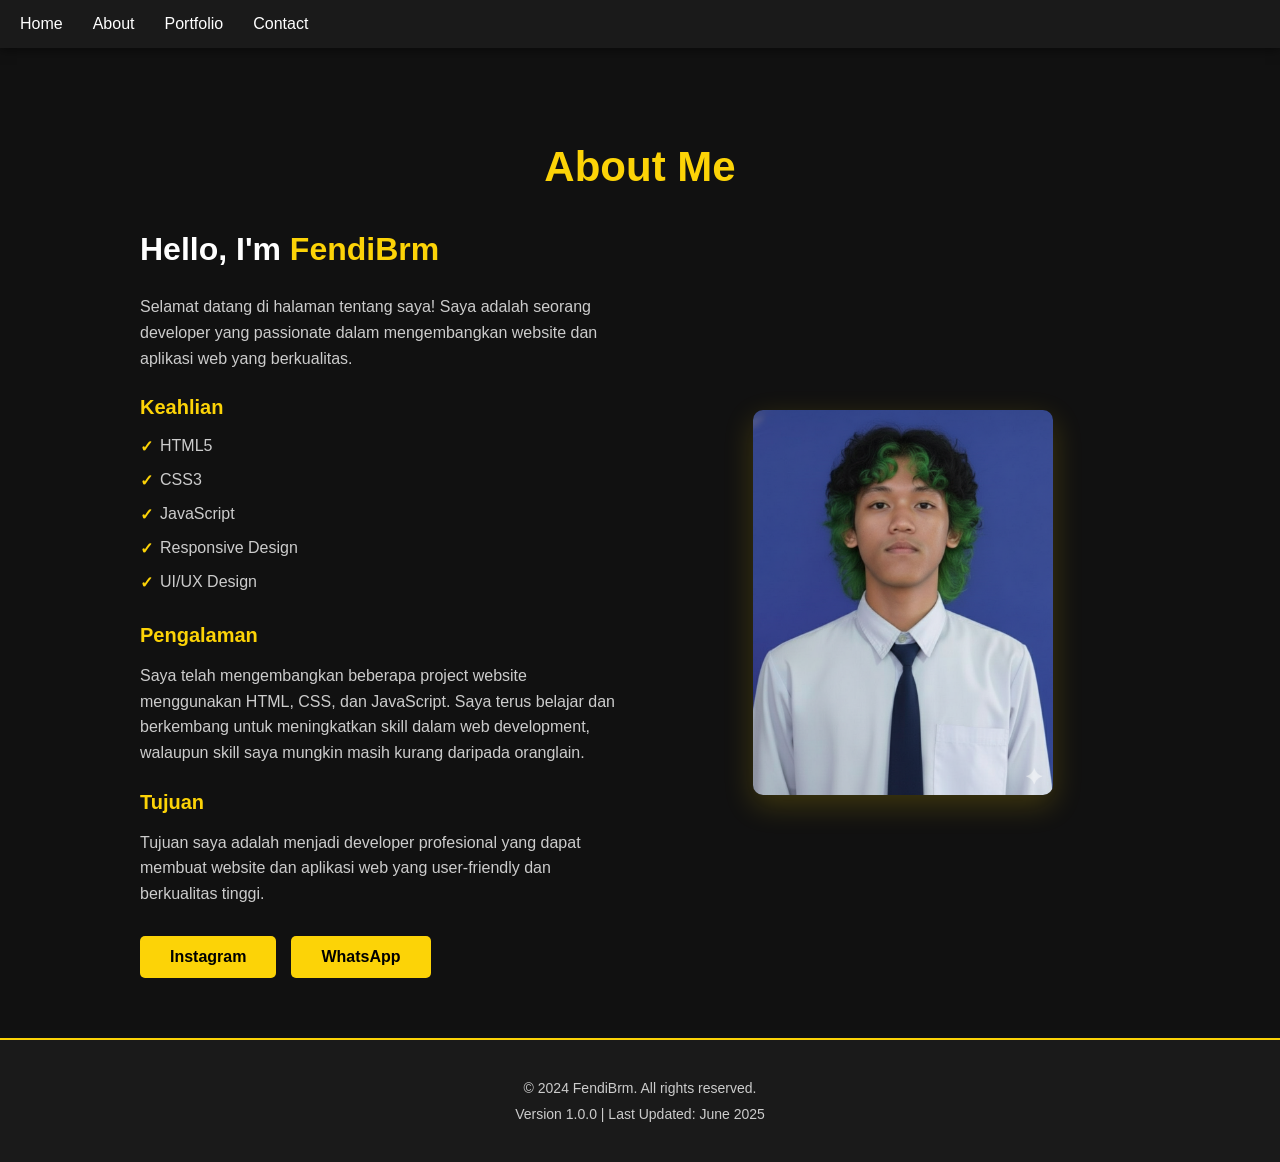
==== about.html @ db36454f "Add files via upload" ====
<!DOCTYPE html>
<html lang="en">
<head>
    <meta charset="UTF-8">
    <meta name="viewport" content="width=device-width, initial-scale=1.0">
    <title>About - FendiBrm | Portfolio</title>
    <link rel="stylesheet" href="style.css">
</head>
<body>
    <nav class="navbar">
        <div class="hamburger" id="hamburger">
            <span></span>
            <span></span>
            <span></span>
        </div>
        <ul class="nav-menu" id="navMenu">
            <li><a href="index.html">Home</a></li>
            <li><a href="about.html">About</a></li>
            <li><a href="portfolio.html">Portfolio</a></li>
            <li><a href="contact.html">Contact</a></li>
        </ul>
    </nav>

    <section class="about-section">
        <div class="about-container">
            <h1>About Me</h1>
            
            <div class="about-content">
                <div class="about-text">
                    <h2>Hello, I'm <span>FendiBrm</span></h2>
                    <p>Selamat datang di halaman tentang saya! Saya adalah seorang developer yang passionate dalam mengembangkan website dan aplikasi web yang berkualitas.</p>
                    
                    <h3>Keahlian</h3>
                    <ul class="skills-list">
                        <li>HTML5</li>
                        <li>CSS3</li>
                        <li>JavaScript</li>
                        <li>Responsive Design</li>
                        <li>UI/UX Design</li>
                    </ul>

                    <h3>Pengalaman</h3>
                    <p>Saya telah mengembangkan beberapa project website menggunakan HTML, CSS, dan JavaScript. Saya terus belajar dan berkembang untuk meningkatkan skill dalam web development, walaupun skill saya mungkin masih kurang daripada oranglain.</p>

                    <h3>Tujuan</h3>
                    <p>Tujuan saya adalah menjadi developer profesional yang dapat membuat website dan aplikasi web yang user-friendly dan berkualitas tinggi.</p>

                    <div class="about-links">
                        <a href="https://www.instagram.com/imfndisnt__/" class="btn-social">Instagram</a>
                        <a href="https://wa.me/6282136658391" class="btn-social">WhatsApp</a>
                    </div>
                </div>

                <div class="about-image">
                    <img src="fendi-bisa.png" alt="FendiBrm">
                </div>
            </div>
        </div>
    </section>

    <section class="footer-section">
        <p>&copy; 2024 FendiBrm. All rights reserved.</p>
        <p>Version 1.0.0 | Last Updated: June 2025</p>
    </section>

    <script>
        const hamburger = document.getElementById('hamburger');
        const navMenu = document.getElementById('navMenu');

        hamburger.addEventListener('click', () => {
            hamburger.classList.toggle('active');
            navMenu.classList.toggle('active');
        });

        // Tutup menu saat link diklik
        document.querySelectorAll('.nav-menu a').forEach(link => {
            link.addEventListener('click', () => {
                hamburger.classList.remove('active');
                navMenu.classList.remove('active');
            });
        });
    </script>
</body>
</html>
---- style.css ----
/* ---- GENERAL ---- */
* {
    box-sizing: border-box;
}

html {
    scroll-behavior: smooth;
}

body {
    margin: 0;
    font-family: 'Poppins', sans-serif;
    background: #0a0a0a;
    color: white;
    overflow-x: hidden;
}

/* ---- NAVBAR ---- */
.navbar {
    background: #1a1a1a;
    padding: 15px 20px;
    position: relative;
    box-shadow: 0 2px 10px rgba(0, 0, 0, 0.5);
}

.hamburger {
    display: none;
    flex-direction: column;
    cursor: pointer;
    gap: 5px;
}

.hamburger span {
    width: 25px;
    height: 3px;
    background-color: #fcd307;
    border-radius: 2px;
    transition: all 0.3s ease;
}

.hamburger.active span:nth-child(1) {
    transform: rotate(45deg) translate(10px, 10px);
}

.hamburger.active span:nth-child(2) {
    opacity: 0;
}

.hamburger.active span:nth-child(3) {
    transform: rotate(-45deg) translate(8px, -7px);
}

.nav-menu {
    list-style: none;
    display: flex;
    gap: 30px;
    margin: 0;
    padding: 0;
}

.nav-menu a {
    color: white;
    text-decoration: none;
    font-weight: 500;
    transition: color 0.3s ease;
}

.nav-menu a:hover {
    color: #fcd307;
}

/* ---- HERO SECTION ---- */
.hero {
    background: linear-gradient(135deg, #1a1a1a, #0a0a0a);
    padding: 100px 40px;
    position: relative;
    display: flex;
    align-items: center;
    justify-content: space-between;
}

.hero-text {
    flex: 1;
}

.hero-logo {
    position: absolute;
    right: 40px;
    top: 50%;
    transform: translateY(-50%);
}

.hero-logo img {
    width: 150px;
    opacity: 0.9;
    filter: brightness(1.1);
}

.hero-text h1 {
    font-size: 48px;
    margin: 0;
    font-weight: 600;
    color: #ffffff;
}

.hero-text h2 {
    font-size: 30px;
    margin-top: 10px;
}

.hero-text h2 span {
    color: #fcd307; /* warna kuning */
    font-weight: 700;
}

/* ---- CONTENT SECTION ---- */
.content {
    background: #111111;
    padding: 50px 40px;
    border-top: 2px solid #fcd307;
}

.content h3 {
    font-size: 28px;
    color: #fcd307;
}

.content p {
    font-size: 16px;
    color: #cccccc;
}

/* ---- ICONS ---- */
.icons img {
    width: 70px;
    margin-right: 15px;
    filter: brightness(1.1);
}

/* ---- RESPONSIVE ---- */
@media (max-width: 600px) {
    .hamburger {
        display: flex;
    }

    .nav-menu {
        position: absolute;
        top: 60px;
        left: 0;
        width: 100%;
        flex-direction: column;
        background: #1a1a1a;
        gap: 0;
        max-height: 0;
        overflow: hidden;
        transition: max-height 0.3s ease;
    }

    .nav-menu.active {
        max-height: 500px;
    }

    .nav-menu li {
        padding: 15px 20px;
        border-bottom: 1px solid #333;
    }

    .nav-menu a {
        display: block;
    }

    .hero-text h1 {
        font-size: 36px;
    }
    .hero-text h2 {
        font-size: 24px;
    }
    .icons img {
        width: 55px;
    }
}

/* ---- ABOUT SECTION ---- */
.about-section {
    background: #111111;
    padding: 60px 40px;
    min-height: 100vh;
    display: flex;
    align-items: center;
}

.about-container {
    max-width: 1000px;
    margin: 0 auto;
    width: 100%;
}

.about-section h1 {
    font-size: 42px;
    color: #fcd307;
    margin-bottom: 40px;
    text-align: center;
}

.about-content {
    display: flex;
    gap: 50px;
    align-items: center;
}

.about-text {
    flex: 1;
}

.about-text h2 {
    font-size: 32px;
    color: #ffffff;
    margin-top: 0;
}

.about-text h2 span {
    color: #fcd307;
}

.about-text h3 {
    font-size: 20px;
    color: #fcd307;
    margin-top: 25px;
    margin-bottom: 10px;
}

.about-text p {
    font-size: 16px;
    color: #cccccc;
    line-height: 1.6;
    margin-bottom: 15px;
}

.skills-list {
    list-style: none;
    padding: 0;
    margin: 10px 0 20px 0;
}

.skills-list li {
    font-size: 16px;
    color: #cccccc;
    padding: 8px 0;
    padding-left: 20px;
    position: relative;
}

.skills-list li::before {
    content: "✓";
    color: #fcd307;
    font-weight: bold;
    position: absolute;
    left: 0;
}

.about-image {
    flex: 1;
    text-align: center;
}

.about-image img {
    max-width: 300px;
    width: 100%;
    border-radius: 10px;
    box-shadow: 0 10px 30px rgba(252, 211, 7, 0.2);
}

.about-links {
    margin-top: 30px;
    display: flex;
    gap: 15px;
}

.btn-social {
    display: inline-block;
    padding: 12px 30px;
    background: #fcd307;
    color: #000000;
    text-decoration: none;
    border-radius: 5px;
    font-weight: 600;
    transition: all 0.3s ease;
}

.btn-social:hover {
    background: #ffffff;
    transform: translateY(-2px);
    box-shadow: 0 10px 20px rgba(252, 211, 7, 0.3);
}

/* ---- FOOTER SECTION ---- */
.footer-section {
    background: #1a1a1a;
    padding: 30px 40px;
    text-align: center;
    border-top: 2px solid #fcd307;
}

.footer-section p {
    margin: 10px 0;
    font-size: 14px;
    color: #cccccc;
}

/* ---- RESPONSIVE ABOUT ---- */
@media (max-width: 768px) {
    .about-content {
        flex-direction: column;
        gap: 30px;
    }

    .about-image img {
        max-width: 250px;
    }

    .about-section h1 {
        font-size: 32px;
    }

    .about-text h2 {
        font-size: 24px;
    }

    .about-links {
        flex-direction: column;
    }

    .btn-social {
        width: 100%;
        text-align: center;
    }
}


/* ---- CONTACT SECTION ---- */
.contact-section {
    background: #111111;
    padding: 60px 40px;
    min-height: 100vh;
    display: flex;
    align-items: center;
}

.contact-container {
    max-width: 1100px;
    margin: 0 auto;
    width: 100%;
}

.contact-section h1 {
    font-size: 42px;
    color: #fcd307;
    margin-bottom: 10px;
    text-align: center;
}

.contact-subtitle {
    text-align: center;
    font-size: 16px;
    color: #cccccc;
    margin-bottom: 40px;
}

.contact-content {
    display: grid;
    grid-template-columns: 1fr 1fr;
    gap: 50px;
}

.contact-info h2 {
    font-size: 24px;
    color: #fcd307;
    margin-bottom: 30px;
}

.info-item {
    margin-bottom: 30px;
}

.info-item h3 {
    font-size: 16px;
    color: #ffffff;
    margin: 0 0 10px 0;
}

.info-item p {
    margin: 0;
    color: #cccccc;
    font-size: 15px;
}

.info-item a {
    color: #fcd307;
    text-decoration: none;
    transition: color 0.3s ease;
}

.info-item a:hover {
    color: #ffffff;
}

.info-item ul {
    list-style: none;
    padding: 0;
    margin: 0;
}

.info-item ul li {
    color: #cccccc;
    padding: 5px 0;
    padding-left: 20px;
    position: relative;
}

.info-item ul li::before {
    content: "";
    color: #fcd307;
    position: absolute;
    left: 0;
}

.contact-form-wrapper h2 {
    font-size: 24px;
    color: #fcd307;
    margin-bottom: 30px;
}

.contact-form {
    display: flex;
    flex-direction: column;
    gap: 20px;
}

.form-group {
    display: flex;
    flex-direction: column;
}

.form-group label {
    font-size: 14px;
    color: #fcd307;
    margin-bottom: 8px;
    font-weight: 600;
}

.form-group input,
.form-group textarea {
    padding: 12px 15px;
    background: #1a1a1a;
    border: 2px solid #333333;
    border-radius: 5px;
    color: #ffffff;
    font-family: 'Poppins', sans-serif;
    font-size: 14px;
    transition: border-color 0.3s ease;
}

.form-group input:focus,
.form-group textarea:focus {
    outline: none;
    border-color: #fcd307;
    background: #222222;
}

.btn-submit {
    padding: 14px 30px;
    background: #fcd307;
    color: #000000;
    border: none;
    border-radius: 5px;
    font-weight: 600;
    font-size: 16px;
    cursor: pointer;
    transition: all 0.3s ease;
    font-family: 'Poppins', sans-serif;
}

.btn-submit:hover {
    background: #ffffff;
    transform: translateY(-2px);
    box-shadow: 0 10px 20px rgba(252, 211, 7, 0.3);
}

/* ---- RESPONSIVE CONTACT ---- */
@media (max-width: 768px) {
    .contact-content {
        grid-template-columns: 1fr;
        gap: 40px;
    }

    .contact-section h1 {
        font-size: 32px;
    }

    .contact-section {
        padding: 40px 20px;
    }
}

/* ---- PORTFOLIO SECTION ---- */
.portfolio-section {
    background: #111111;
    padding: 60px 40px;
    min-height: 100vh;
}

.portfolio-container {
    max-width: 1200px;
    margin: 0 auto;
    width: 100%;
}

.portfolio-section h1 {
    font-size: 42px;
    color: #fcd307;
    margin-bottom: 10px;
    text-align: center;
}

.portfolio-subtitle {
    text-align: center;
    font-size: 16px;
    color: #cccccc;
    margin-bottom: 40px;
}

.portfolio-filter {
    display: flex;
    justify-content: center;
    gap: 15px;
    margin-bottom: 50px;
    flex-wrap: wrap;
}

.filter-btn {
    padding: 10px 20px;
    background: transparent;
    color: #cccccc;
    border: 2px solid #333333;
    border-radius: 5px;
    cursor: pointer;
    font-family: 'Poppins', sans-serif;
    font-weight: 600;
    transition: all 0.3s ease;
}

.filter-btn:hover,
.filter-btn.active {
    background: #fcd307;
    color: #000000;
    border-color: #fcd307;
}

.portfolio-grid {
    display: grid;
    grid-template-columns: repeat(auto-fit, minmax(300px, 1fr));
    gap: 30px;
}

.portfolio-item {
    opacity: 1;
    transition: opacity 0.3s ease;
}

.portfolio-item.show {
    animation: fadeIn 0.3s ease;
}

@keyframes fadeIn {
    from {
        opacity: 0;
        transform: scale(0.95);
    }
    to {
        opacity: 1;
        transform: scale(1);
    }
}

.portfolio-image {
    position: relative;
    overflow: hidden;
    border-radius: 8px;
    aspect-ratio: 4/3;
}

.portfolio-image img {
    width: 100%;
    height: 100%;
    object-fit: cover;
    transition: transform 0.3s ease;
}

.portfolio-overlay {
    position: absolute;
    top: 0;
    left: 0;
    right: 0;
    bottom: 0;
    background: rgba(252, 211, 7, 0.9);
    display: flex;
    flex-direction: column;
    justify-content: center;
    align-items: center;
    opacity: 0;
    transition: opacity 0.3s ease;
}

.portfolio-image:hover img {
    transform: scale(1.1);
}

.portfolio-image:hover .portfolio-overlay {
    opacity: 1;
}

.portfolio-overlay h3 {
    margin: 0;
    font-size: 20px;
    color: #000000;
    margin-bottom: 5px;
}

.portfolio-overlay p {
    margin: 0;
    font-size: 14px;
    color: #333333;
    margin-bottom: 15px;
}

.view-btn {
    padding: 8px 20px;
    background: #000000;
    color: #fcd307;
    text-decoration: none;
    border-radius: 5px;
    font-weight: 600;
    transition: all 0.3s ease;
}

.view-btn:hover {
    background: #333333;
    transform: translateY(-2px);
}

/* ---- RESPONSIVE PORTFOLIO ---- */
@media (max-width: 768px) {
    .portfolio-section {
        padding: 40px 20px;
    }

    .portfolio-section h1 {
        font-size: 32px;
    }

    .portfolio-grid {
        grid-template-columns: 1fr;
    }

    .portfolio-filter {
        gap: 10px;
    }

    .filter-btn {
        padding: 8px 15px;
        font-size: 14px;
    }
}
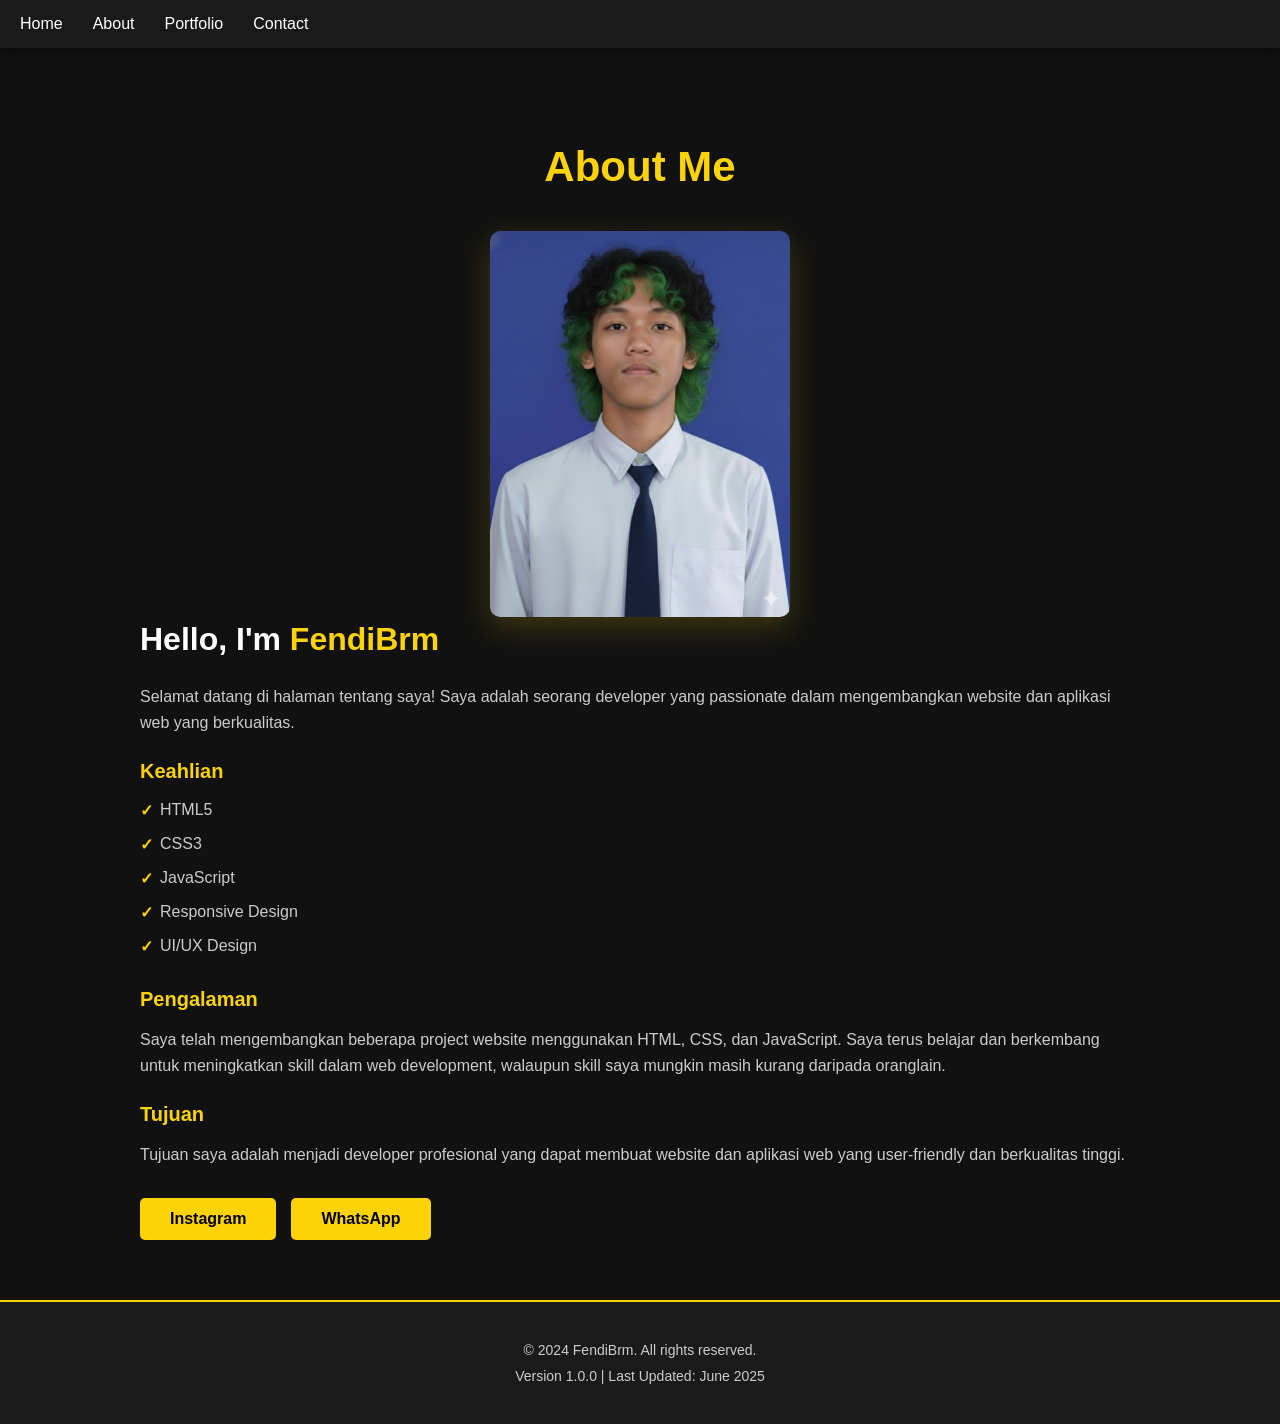
==== commit 14969e59: "Update about.html" ====
--- a/about.html
+++ b/about.html
@@ -24,7 +24,9 @@
     <section class="about-section">
         <div class="about-container">
             <h1>About Me</h1>
-            
+            <div class="about-image">
+                    <img src="fendi-bisa.png" alt="FendiBrm">
+                </div>
             <div class="about-content">
                 <div class="about-text">
                     <h2>Hello, I'm <span>FendiBrm</span></h2>
@@ -49,13 +51,6 @@
                         <a href="https://www.instagram.com/imfndisnt__/" class="btn-social">Instagram</a>
                         <a href="https://wa.me/6282136658391" class="btn-social">WhatsApp</a>
                     </div>
-                </div>
-
-                <div class="about-image">
-                    <img src="fendi-bisa.png" alt="FendiBrm">
-                </div>
-            </div>
-        </div>
     </section>
 
     <section class="footer-section">
@@ -82,3 +77,4 @@
     </script>
 </body>
 </html>
+
--- a/style.css
+++ b/style.css
@@ -77,23 +77,6 @@
     display: flex;
     align-items: center;
     justify-content: space-between;
-}
-
-.hero-text {
-    flex: 1;
-}
-
-.hero-logo {
-    position: absolute;
-    right: 40px;
-    top: 50%;
-    transform: translateY(-50%);
-}
-
-.hero-logo img {
-    width: 150px;
-    opacity: 0.9;
-    filter: brightness(1.1);
 }
 
 .hero-text h1 {
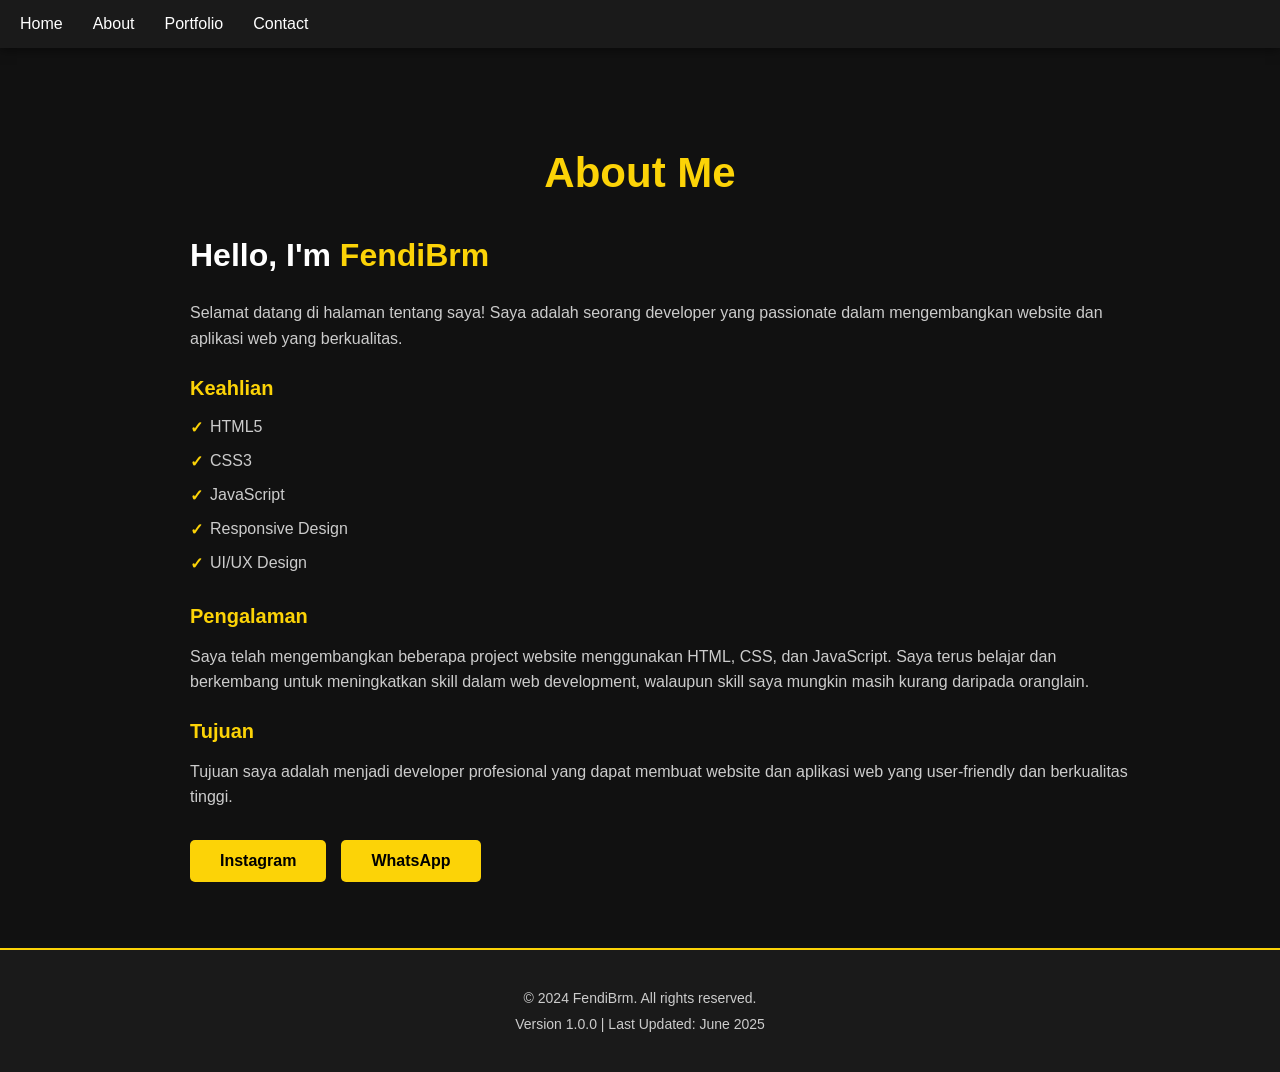
==== commit 1d003006: "Update about.html" ====
--- a/about.html
+++ b/about.html
@@ -24,9 +24,11 @@
     <section class="about-section">
         <div class="about-container">
             <h1>About Me</h1>
+
+         <div class="about-content">
             <div class="about-image">
-                    <img src="fendi-bisa.png" alt="FendiBrm">
-                </div>
+               <img src="fendi-bisa.png" alt="FendiBrm">
+             </div>
             <div class="about-content">
                 <div class="about-text">
                     <h2>Hello, I'm <span>FendiBrm</span></h2>
@@ -78,3 +80,4 @@
 </body>
 </html>
 
+
